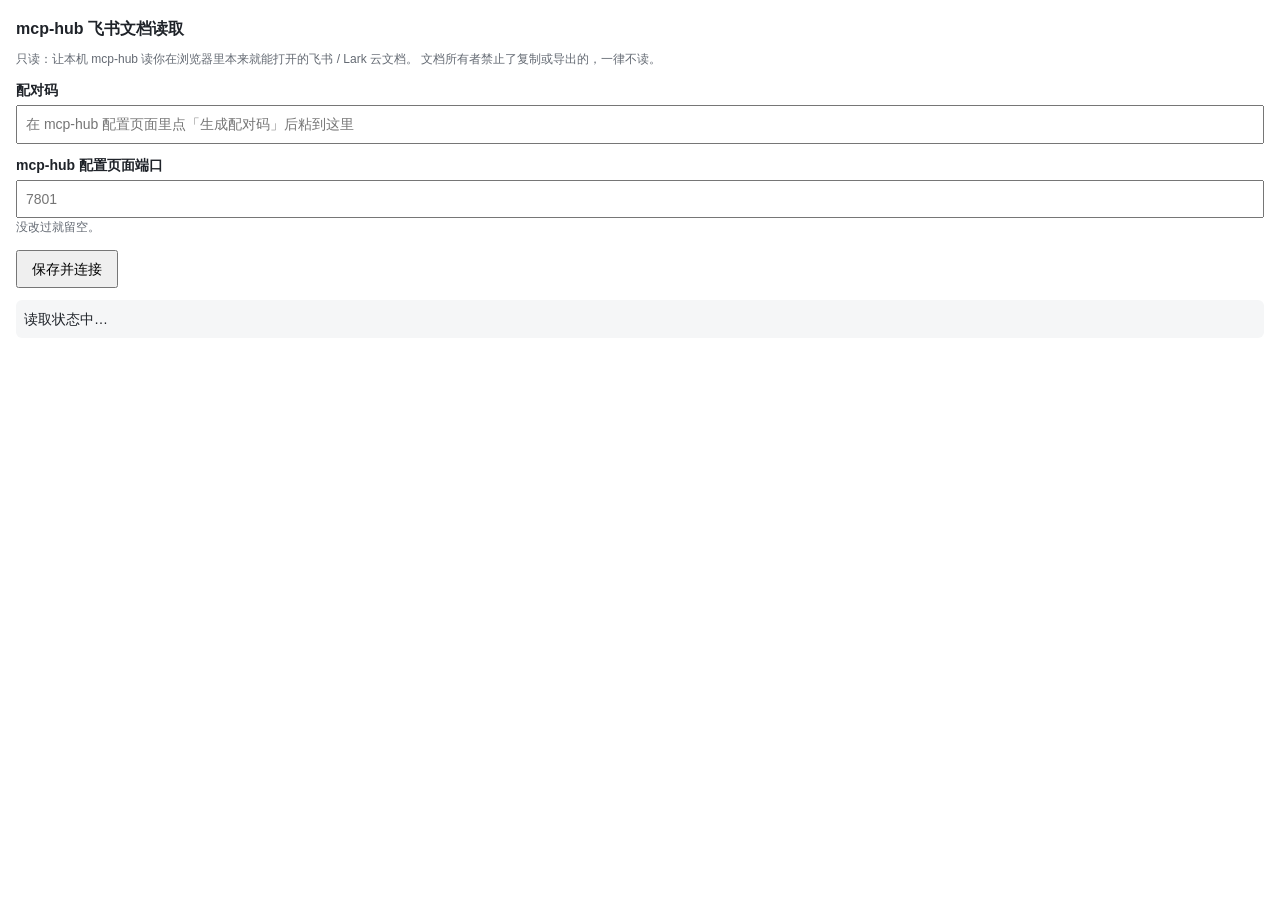
==== internal/feishuweb/extension/options.html @ 5e990cce "feat(feishu-web): 新增飞书网页文档只读渠道骨架（浏览器扩展 + 本机桥接） 借用户浏览器里已登录的飞书网页版读取云文档（docx/wiki），按调研报告 §4 形态③： MV3 扩展" ====
<!doctype html>
<html lang="zh-CN">
<head>
<meta charset="utf-8">
<title>mcp-hub 飞书文档读取</title>
<style>
  body { font: 14px/1.6 -apple-system, "PingFang SC", "Microsoft YaHei", sans-serif; margin: 16px; min-width: 340px; color: #1f2329; }
  h1 { font-size: 16px; margin: 0 0 8px; }
  label { display: block; margin-top: 10px; font-weight: 600; }
  input { width: 100%; box-sizing: border-box; padding: 6px 8px; margin-top: 4px; font: inherit; }
  button { margin-top: 12px; padding: 6px 14px; font: inherit; cursor: pointer; }
  .help { color: #646a73; font-size: 12px; }
  .st { margin-top: 12px; padding: 8px; border-radius: 6px; background: #f5f6f7; }
  .ok { background: #e8f7ee; } .bad { background: #fdecec; }
</style>
</head>
<body>
  <h1>mcp-hub 飞书文档读取</h1>
  <div class="help">只读：让本机 mcp-hub 读你在浏览器里本来就能打开的飞书 / Lark 云文档。
    文档所有者禁止了复制或导出的，一律不读。</div>
  <label for="token">配对码</label>
  <input id="token" autocomplete="off" spellcheck="false" placeholder="在 mcp-hub 配置页面里点「生成配对码」后粘到这里">
  <label for="port">mcp-hub 配置页面端口</label>
  <input id="port" inputmode="numeric" placeholder="7801">
  <div class="help">没改过就留空。</div>
  <button id="save">保存并连接</button>
  <div class="st" id="st">读取状态中…</div>
  <script src="options.js"></script>
</body>
</html>
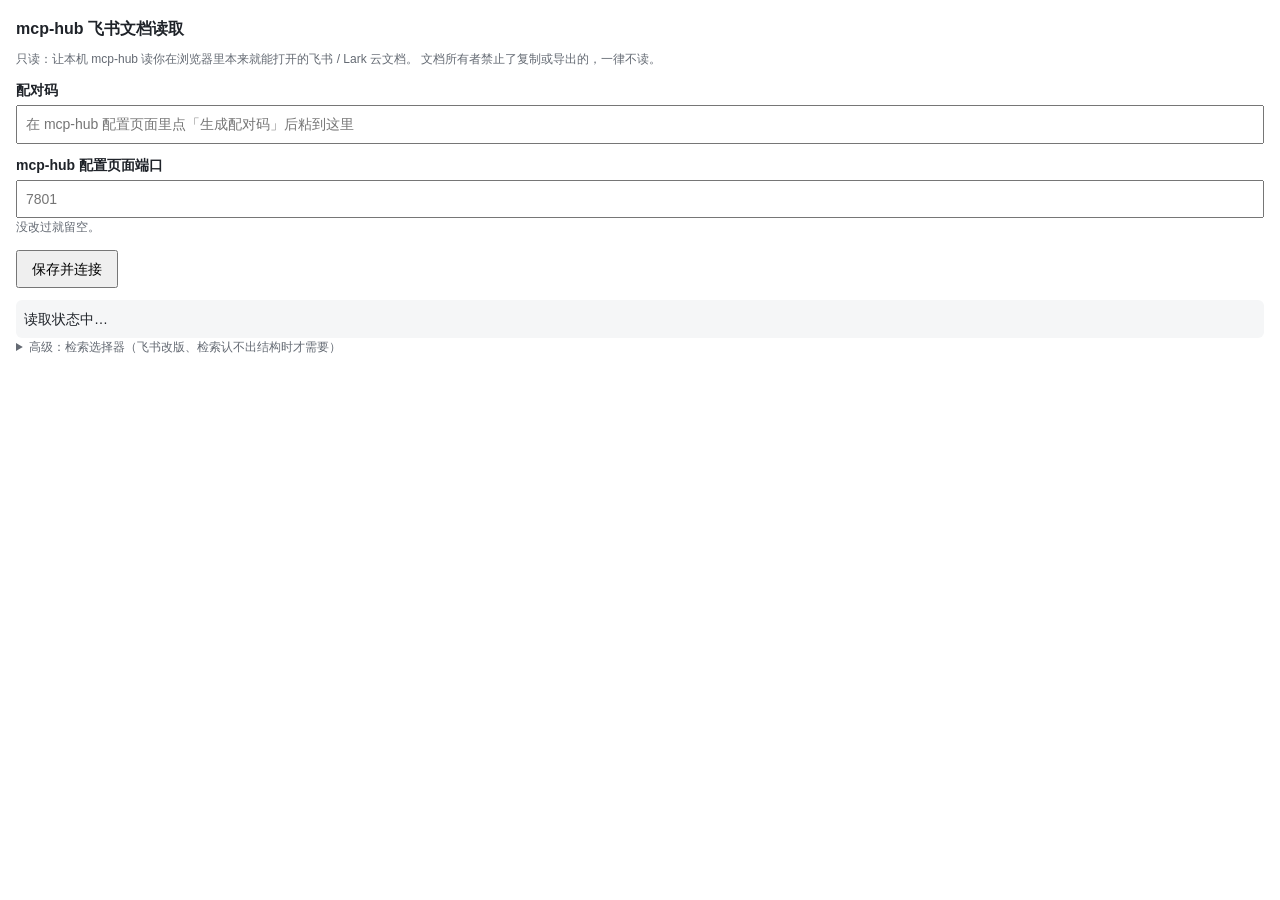
==== commit 56209df0: "fix(feishu-web): 检索改为驱动「Search ⌘+J」弹层，修端到端测试的 BUG-01~07 用户在真实租户 amzn-chn.feishu.cn 的端到端测试发现 search 全" ====
--- a/internal/feishuweb/extension/options.html
+++ b/internal/feishuweb/extension/options.html
@@ -7,7 +7,7 @@
   body { font: 14px/1.6 -apple-system, "PingFang SC", "Microsoft YaHei", sans-serif; margin: 16px; min-width: 340px; color: #1f2329; }
   h1 { font-size: 16px; margin: 0 0 8px; }
   label { display: block; margin-top: 10px; font-weight: 600; }
-  input { width: 100%; box-sizing: border-box; padding: 6px 8px; margin-top: 4px; font: inherit; }
+  input, textarea { width: 100%; box-sizing: border-box; padding: 6px 8px; margin-top: 4px; font: inherit; }
   button { margin-top: 12px; padding: 6px 14px; font: inherit; cursor: pointer; }
   .help { color: #646a73; font-size: 12px; }
   .st { margin-top: 12px; padding: 8px; border-radius: 6px; background: #f5f6f7; }
@@ -25,6 +25,14 @@
   <div class="help">没改过就留空。</div>
   <button id="save">保存并连接</button>
   <div class="st" id="st">读取状态中…</div>
+  <details>
+    <summary class="help">高级：检索选择器（飞书改版、检索认不出结构时才需要）</summary>
+    <div class="help">JSON，四组 CSS 选择器，各组按顺序尝试：trigger（唤起搜索弹层的入口）、input（弹层输入框）、
+      panel（弹层容器）、item（结果行）。只填要换的那几组；留空用内置候选。</div>
+    <textarea id="selectors" rows="6" spellcheck="false" placeholder='{"trigger":["[class*=search-entry]"],"input":["[role=dialog] input"]}'></textarea>
+    <button id="saveSel">保存选择器</button>
+    <div class="help" id="selst"></div>
+  </details>
   <script src="options.js"></script>
 </body>
 </html>
